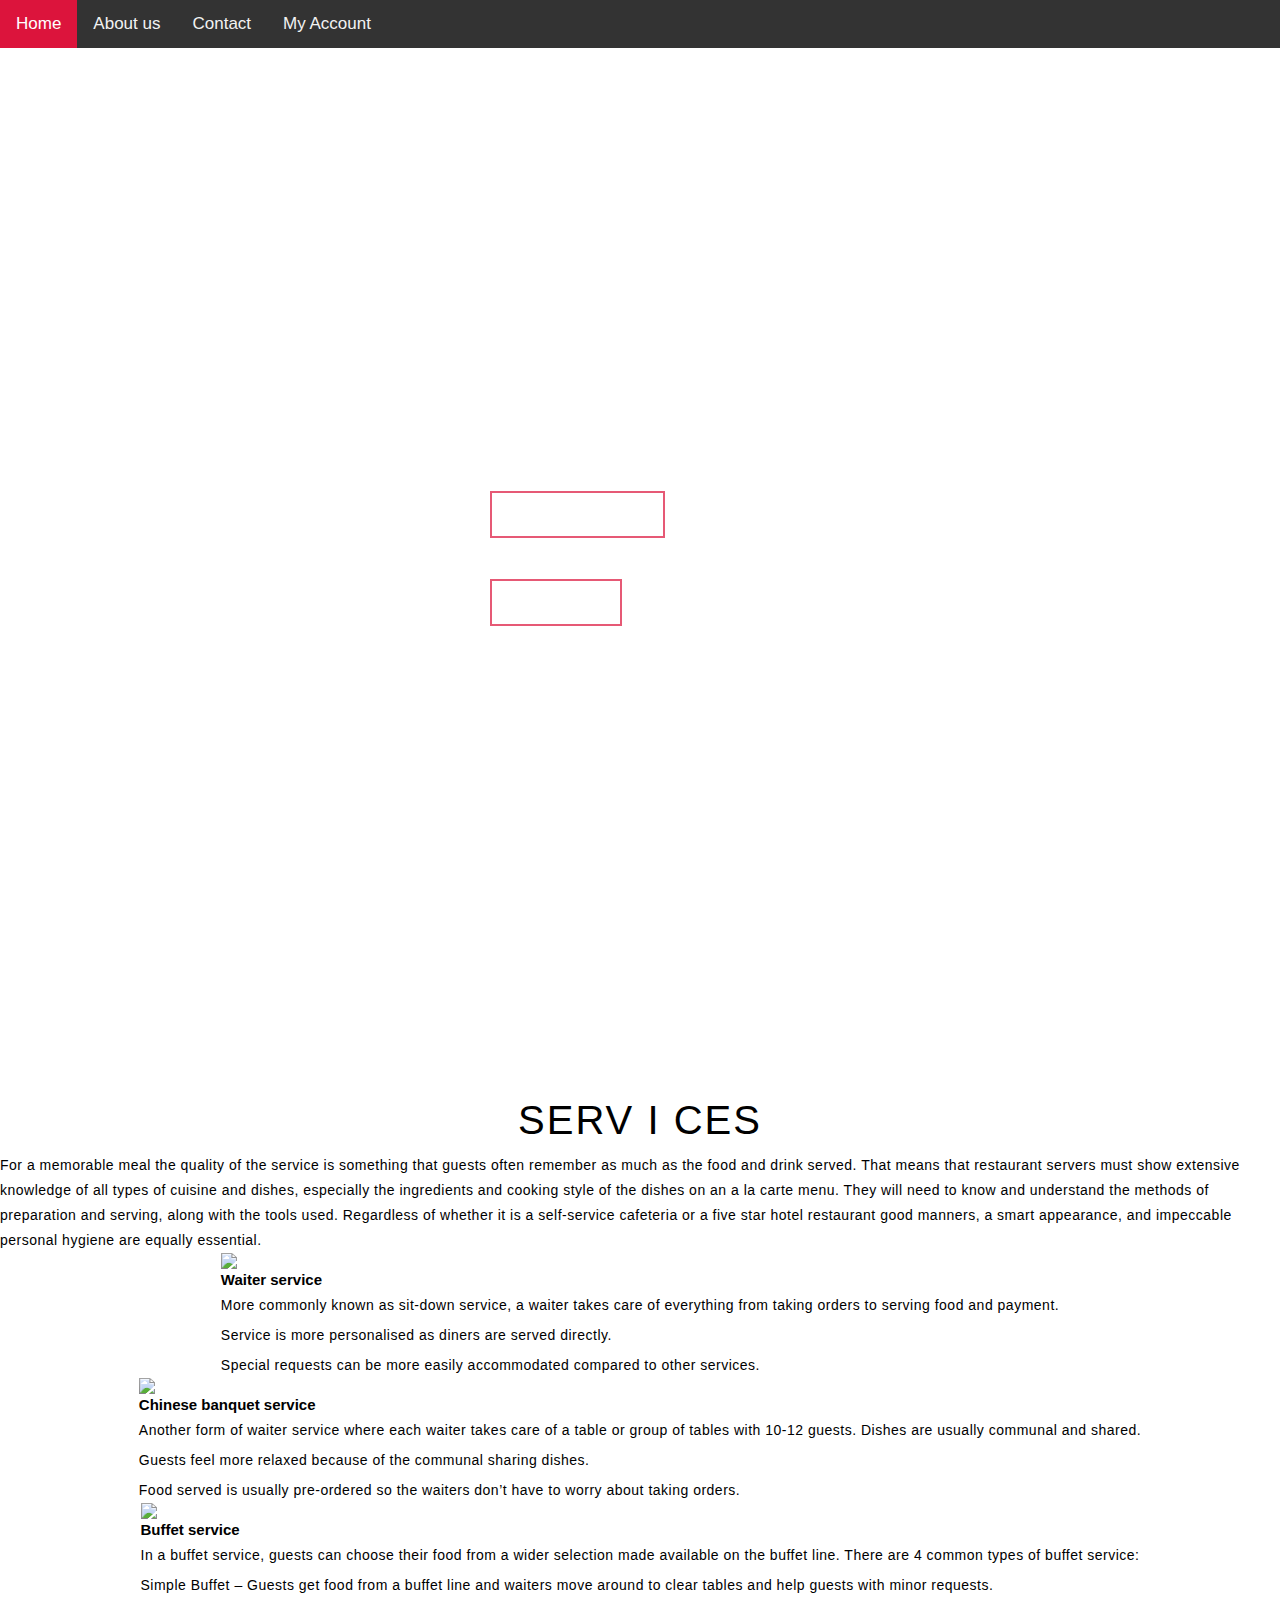
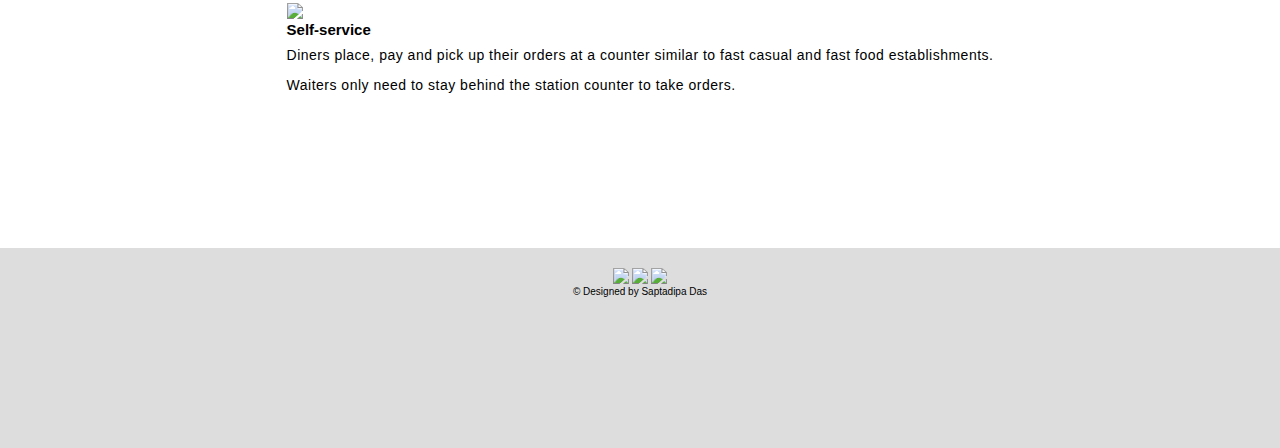
==== index.html @ 3738a531 "Add files via upload" ====
<!DOCTYPE html>
<html lang="en">
<head>
	<meta charset="utf-8">
	<meta name="viewport" content="width=device-width, initial-scale=1.0">
	<link rel="stylesheet"  href="style.css">
	<title>my website</title>
</head>
<body>
	<div class="topnav">
  <a class="active" href="#home">Home</a>
  <a href="aboutus.html">About us</a>
  <a href="#contact">Contact</a>
  <a href="login.html">My Account</a>
</div>
<section id="hero">
	<div class="hero container">
		<div>
			<h1>FOOD <span></span></h1>
			<h1>RESTAURANTS<span></span></h1>

			<a href="signup.html" type="button" class="cta">Register</a>
			<br>
		</br>
			<a href="login.html" type="button" class="cta">Login</a>
		</div>
	</div>
</section>

<section id="services">
	<div class="services container">
		<div class="service-top">
			<h1 class="section-title">Serv <span>i</span> ces</h1>
			<p>
				For a memorable meal the quality of the service is something that guests often remember as much as the food and drink served.

That means that restaurant servers must show extensive knowledge of all types of cuisine and dishes, especially the ingredients and cooking style of the dishes on an a la carte menu. They will need to know and understand the methods of preparation and serving, along with the tools used.

Regardless of whether it is a self-service cafeteria or a five star hotel restaurant good manners, a smart appearance, and impeccable personal hygiene are equally essential.</p>

		
		<div class="service-bottom">
			<div class="service-item">
			<div class="icon">	<img src="https://img.icons8.com/color/96/000000/kawaii-french-fries.png"/>
			</div>
			<h2>  Waiter service</h2>
		<p>More commonly known as sit-down service, a waiter takes care of everything from taking orders to serving food and payment.</p>
		<p>Service is more personalised as diners are served directly.
</p>
<p>Special requests can be more easily accommodated compared to other services.
</p>


</div>
		
		
			<div class="service-item">
			<div class="icon">	<img src="https://img.icons8.com/color/96/000000/kawaii-french-fries.png"/>
			</div>
			<h2>Chinese banquet service</h2>
			<p>Another form of waiter service where each waiter takes care of a table or group of tables with 10-12 guests. Dishes are usually communal and shared.
</p>
<p>Guests feel more relaxed because of the communal sharing dishes.</p>
<p>Food served is usually pre-ordered so the waiters don’t have to worry about taking orders.</p>
		</div>
		<div class="service-item">
				<div class="icon"><img src="https://img.icons8.com/color/96/000000/kawaii-french-fries.png"/>
			</div>
			<h2>Buffet service</h2>
			<p>In a buffet service, guests can choose their food from a wider selection made available on the buffet line. There are 4 common types of buffet service:</p>
			<p>Simple Buffet – Guests get food from a buffet line and waiters move around to clear tables and help guests with minor requests.<p>

		</div>
		<div class="service-item">
				<div class="icon"><img src="https://img.icons8.com/color/96/000000/kawaii-french-fries.png"/>
			</div>
			<h2> Self-service</h2>
			<p>Diners place, pay and pick up their orders at a counter similar to fast casual and fast food establishments.
</p>
<p>Waiters only need to stay behind the station counter to take orders.
</p>
</div>
</div>

	</div>
</section>

<section> <div class="footer">
    <div class="footer-content">
      <div class="footer-section about"></div>
      <div class="footer-section links">
      	<img src="https://img.icons8.com/doodle/96/000000/old-twitter-logo.png"/>
<img src="https://img.icons8.com/doodle/96/000000/facebook-circled.png"/>
<img src="https://img.icons8.com/color/96/000000/google-plus-squared.png"/>

      </div>
      <div class="footer-section content-form"></div>
    </div>


    <div class="footer-bottom">
      &copy; Designed by Saptadipa Das
    </div>
  </div>
</section>
</body>
</html>
---- style.css ----
.topnav {
  overflow: hidden;
  background-color: #333;
}
.topnav a {
  float: left;
  color: #f2f2f2;
  text-align: center;
  padding: 14px 16px;
  text-decoration: none;
  font-size: 17px;
}
.topnav a:hover {
  background-color: crimson;
  color: black;
}
.topnav a.active {
  background-color:crimson ;
  color: white;
}
.main {
  margin-left: 160px; 
  font-size: 28px; 
  padding: 0px 10px;
}
@media screen and (max-height: 450px) {
  .sidenav {padding-top: 15px;}
  .sidenav a {font-size: 18px;}
}
.footer {
  padding: 20px;
  text-align: center;
  background: #ddd;
  width: inherit;
  height: 200px;

}



@import url('https://fonts.googleapis.com/css?family=Montserrat:300,400,700&display=swap');
*{
	padding: 0;
	margin: 0;
	box-sizing: border-box;
}
html{
	font-size: 10px;
	font-family: 'Montserrat', sans-serif;
}

a{
	text-decoration: none;

}
.container{
	min-height: 100vh;
	width: 100%;
	display: flex;
	align-items: center;
	justify-content: center;
}

#hero{
	background-image: url(./img/43.jpg);
	background-size: cover;
	background-position: top center;
	position: relative;
	opacity: .7;
	z-index: 1;
}
#hero::after{
	content: ;
	position: absolute;
	left: 0;
	top: 0;
	height: 100%;
	width: 100%;
	background-color: black;
	
	z-index: -1;
	}
	#hero .hero{
		max-width: 1200px;
		margin: 0 auto;
		padding: 0 50px;
		justify-content: 50px;
	}
	#hero h1{
		display: block;
		width: fit-content;
		font-size: 4rem;
		position: relative;
		color: transparent;
		animation: text_reveal .5s ease forwards;
		animation-delay: 1s;
	}
	#hero h1:nth-child(1){
		animation-delay: 1s;
	}
	#hero h1:nth-child(2){
		animation: text_reveal_name .5s ease forwards;
		animation-delay: 2s;
	}
	
	#hero h1 span{
		position: absolute;
		top: 0;
		left: 0;
		height: 100%;
		width: 0;
		background-color: crimson;
		animation: text_reveal_box 1s ease;
		animation-delay: .5s;
	}
	#hero h1:nth-child(1)span{
		animation-delay: 0.5s;
	}
	#hero h1:nth-child(2)span{
		animation-delay: 1.5s;
	}
	
	#hero .cta{
		display: inline-block;
		padding: 10px 30px;
		color: white;
		background-color: transparent;
		border: 2px solid crimson;
		font-size: 2rem;
		text-transform: uppercase;
		letter-spacing: .1rem;
		margin-top: 30px;
		transition: .3s ease ;
		transition-property: background-color, color;
	}
	#hero .cta:hover{
		color: white;
		background-color: crimson;
	}l

	#services{

	}
	#services.services{
		flex-direction: column;
		text-align: center;
		max-width: 1500px;
		margin: 0 auto;
		padding: 100px  0;
	}
	#services .section-title{
		font-size: 4rem;
		font-weight: 300;
		color: black;
		margin-bottom: 10px;
		text-transform: uppercase;
		letter-spacing: .2rem;
		text-align: center;
	}
	#services.section-title span{
		color: crimson;
	}
#services .service-top p{
	font-size: 1.4rem;
	margin-top: 5px;
	line-height: 2.5rem;
	font-weight: 300;
	letter-spacing: .05rem;
}
#services .service-bottom{
	display: flex;
	align-items: center;
	justify-content: center;
	flex-wrap: wrap;
}
#services.service-item{
	flex-basis: 80%;
	display: flex;
	align-items: flex-start;
	justify-content: center;
	flex-direction: column;
	padding: 30px;
	border-radius: 10px;
	background-image: url(.img/41.jpg);
	background-size: cover;
	margin: 10px 5%;
}

	@keyframes text_reveal_box{
		50%{
			width: 100%;
			left: 0;
		}
		100%{
			width: 0;
			left: 100%;
		}
	}
	@keyframes text_reveal{
		
		100%{
			color: white;
		}
	}
	@keyframes text_reveal_name{
		
		100%{
			color: crimson;
			font-weight: 500;
		}
	}
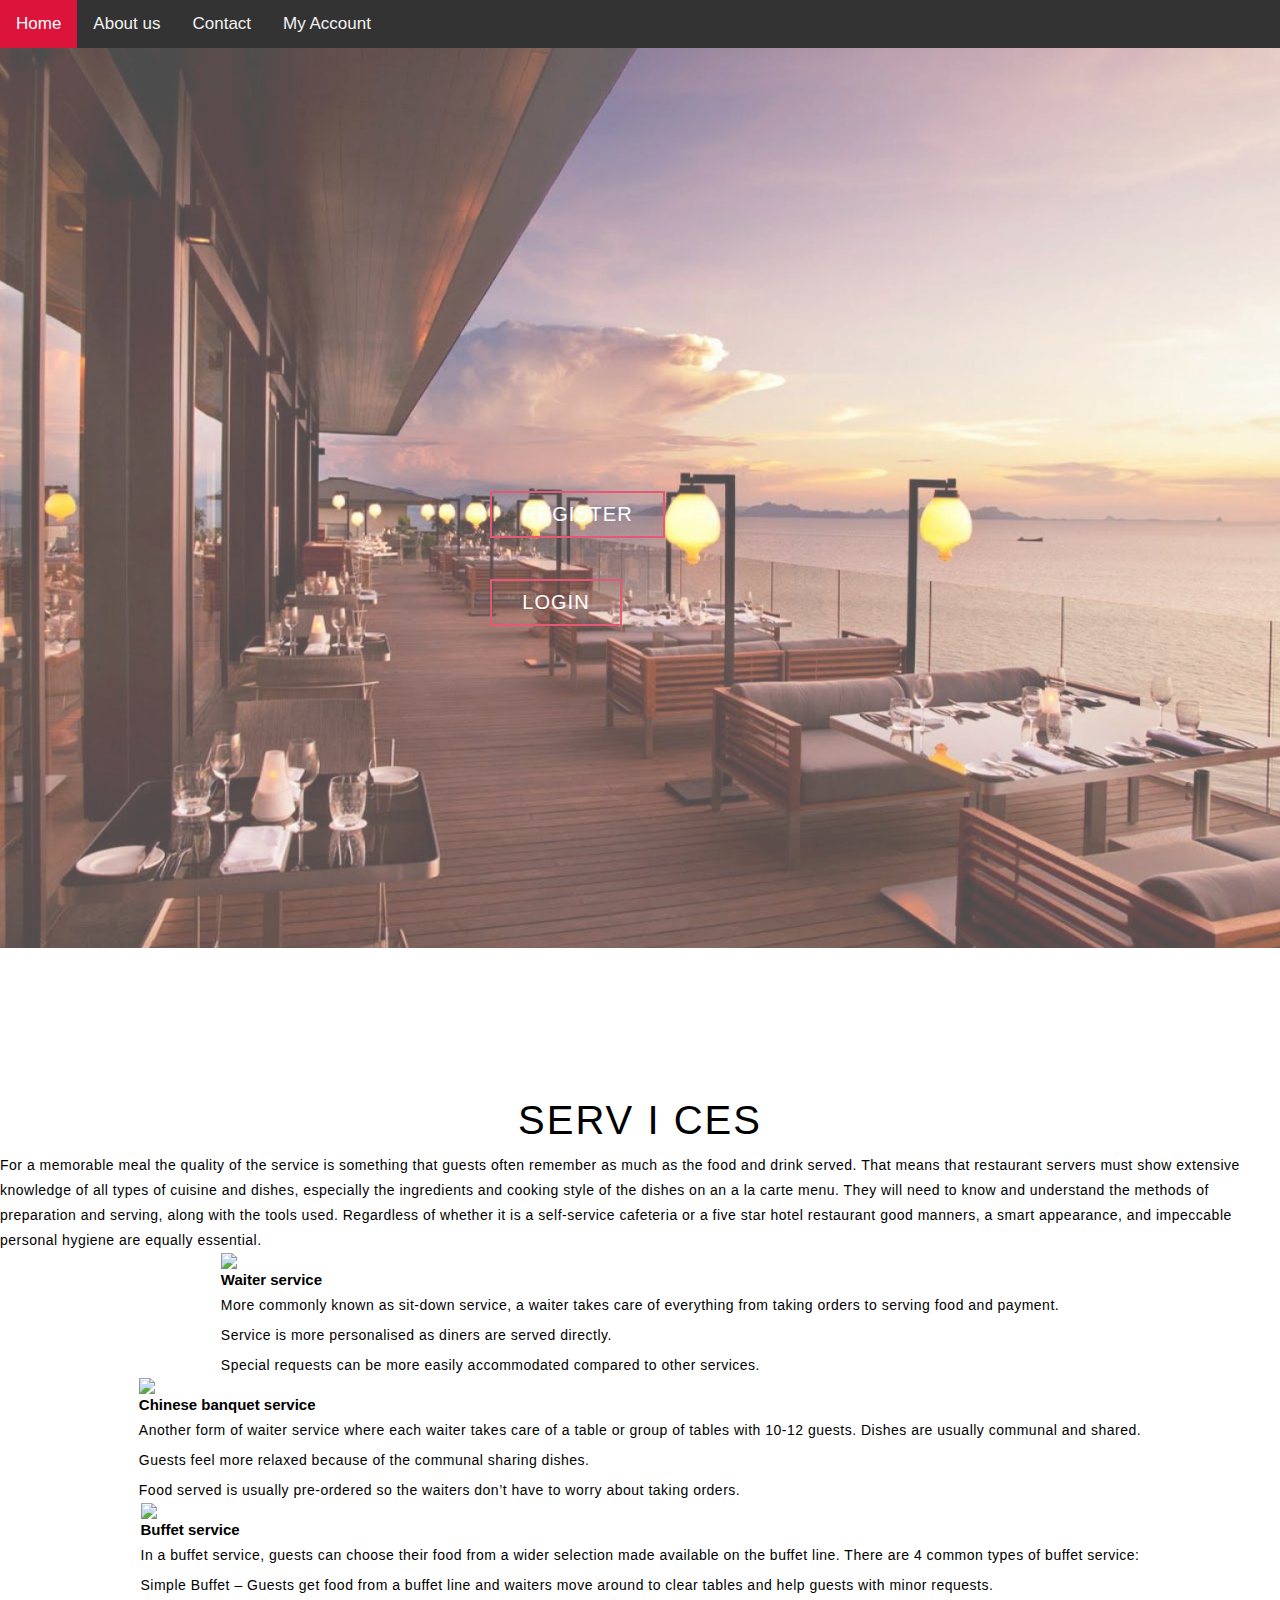
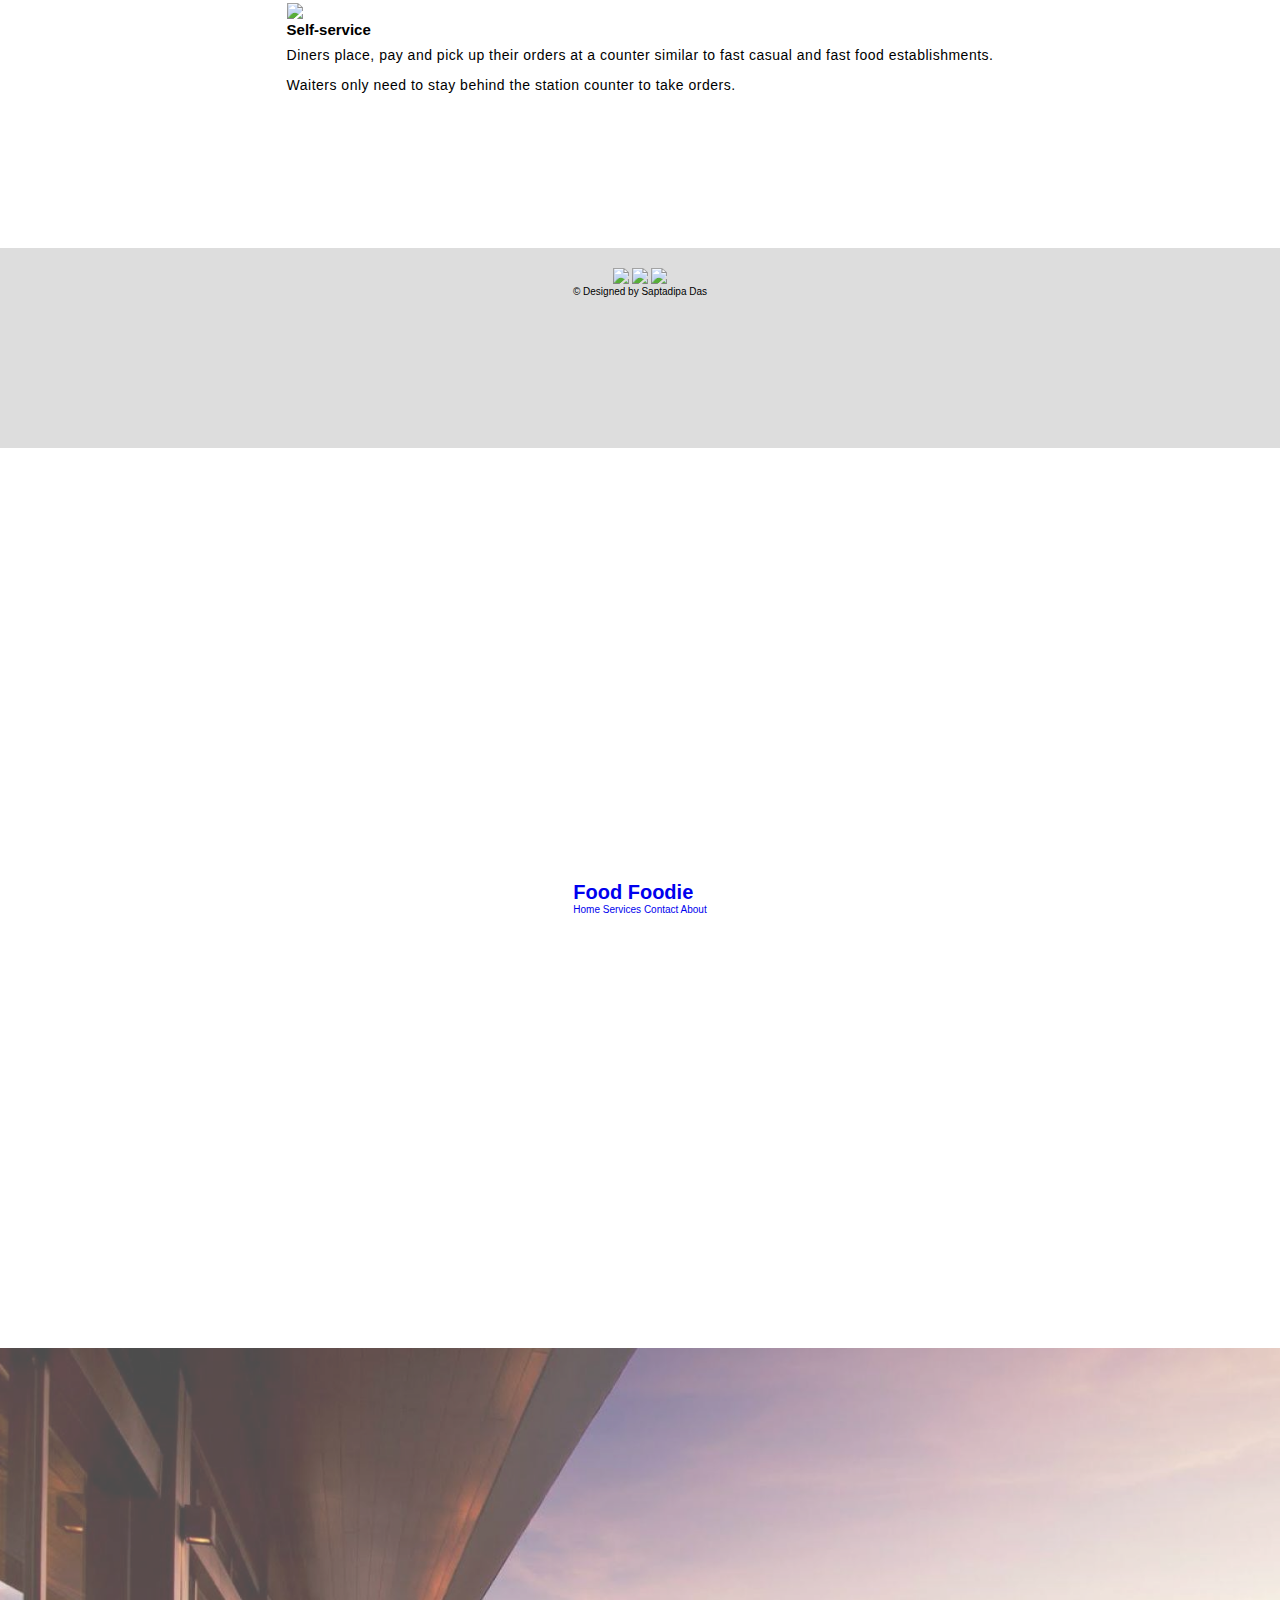
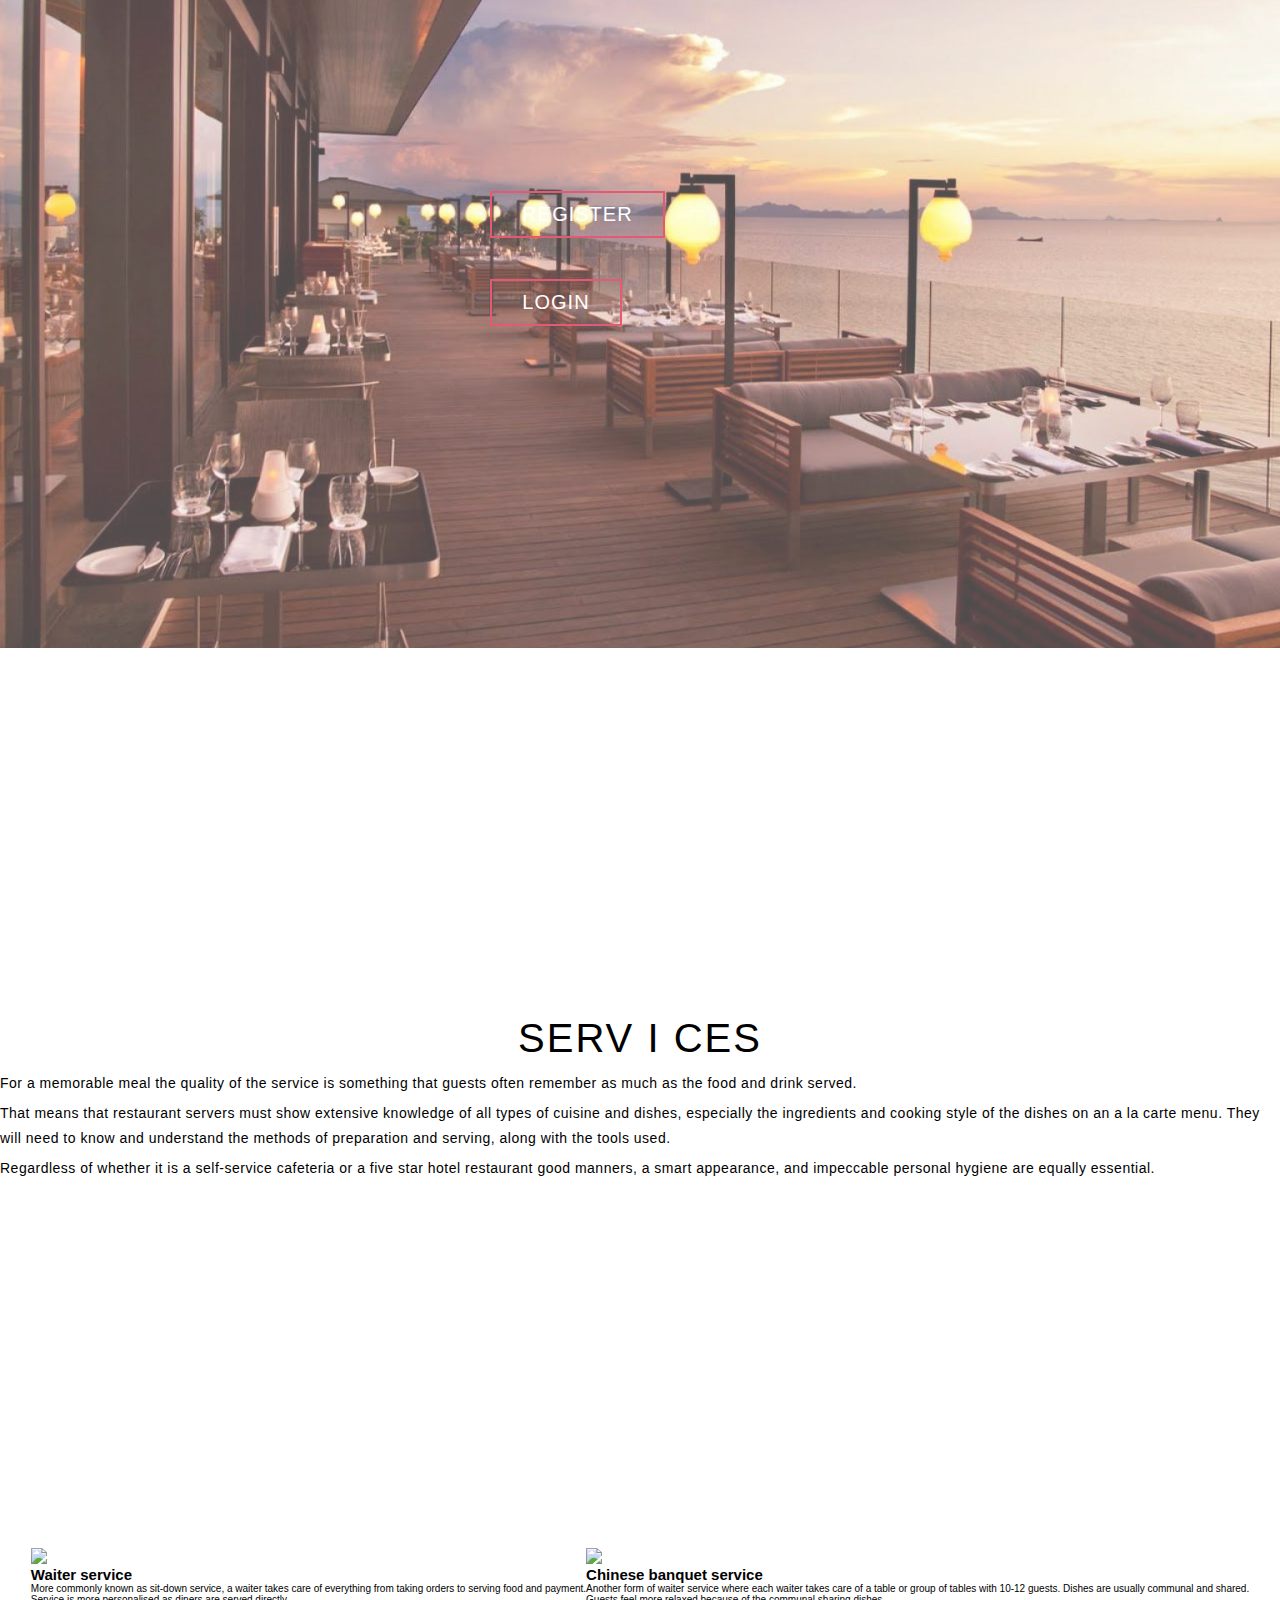
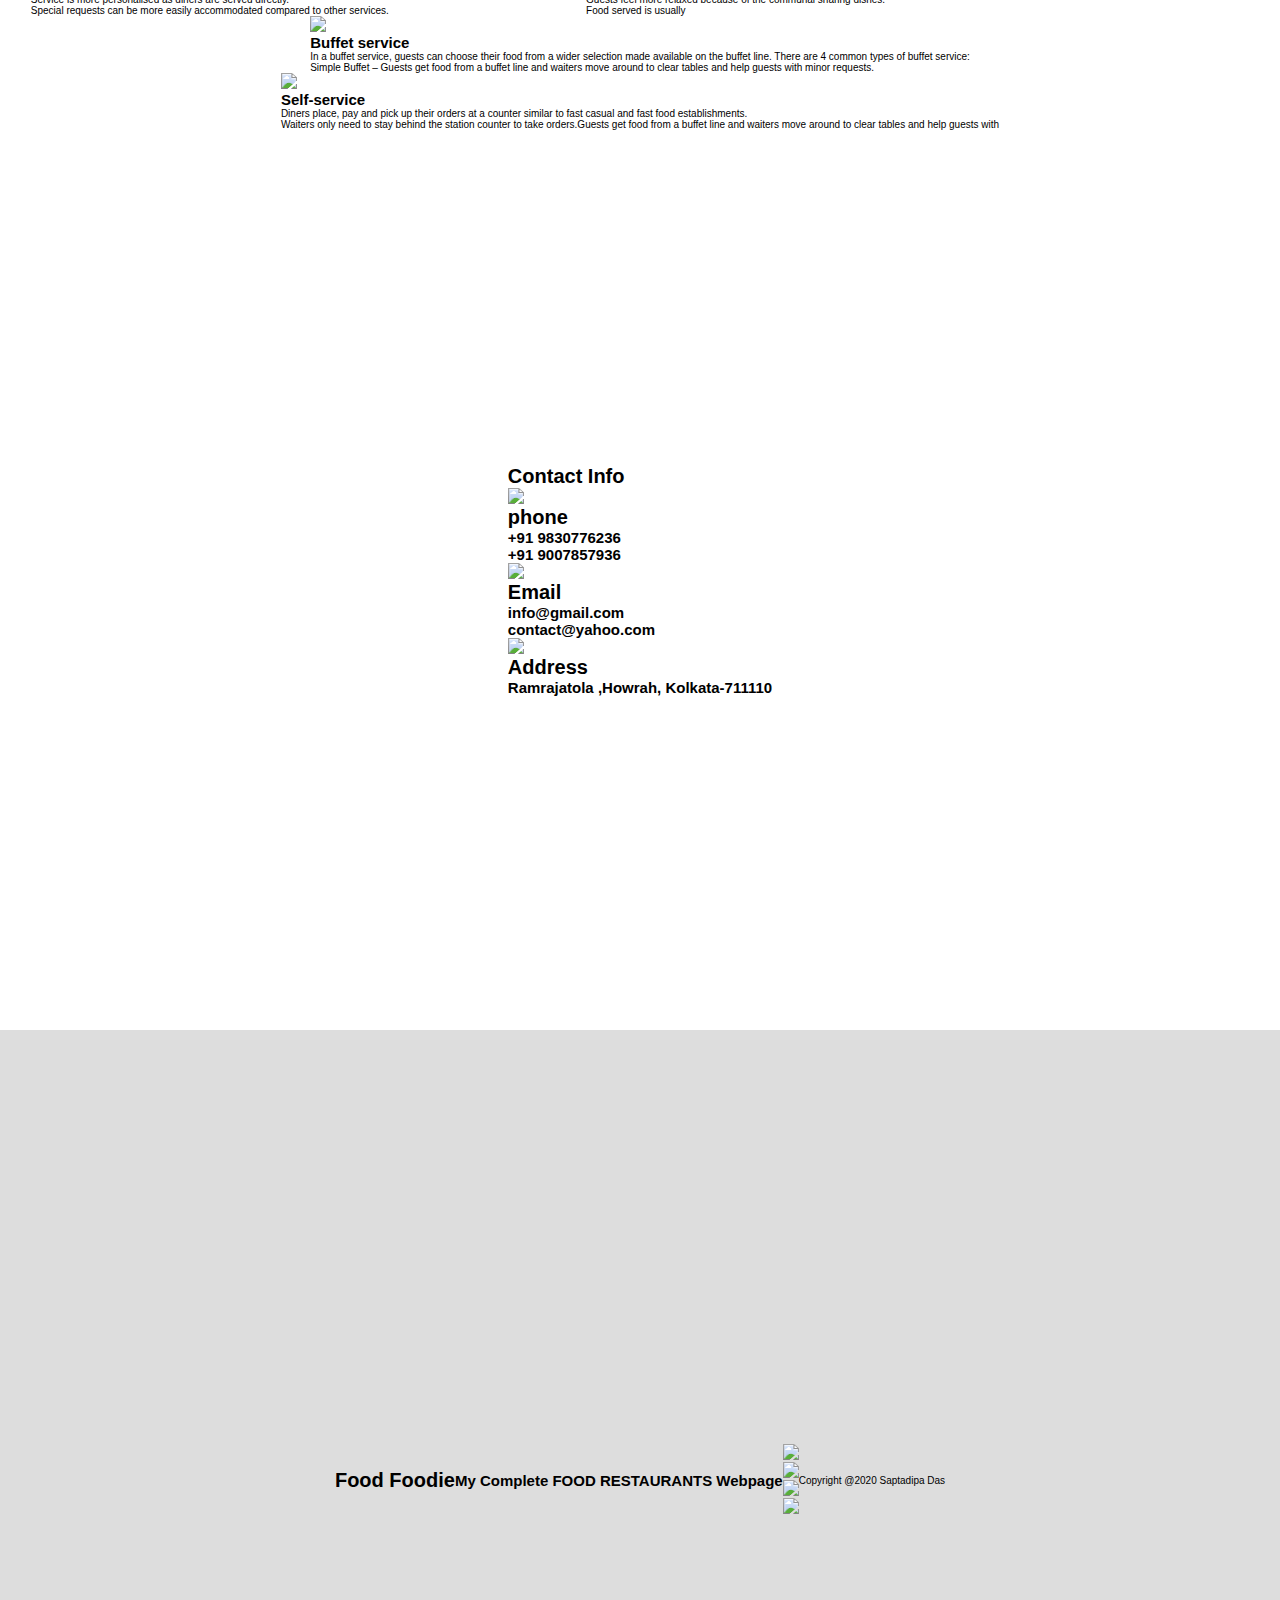
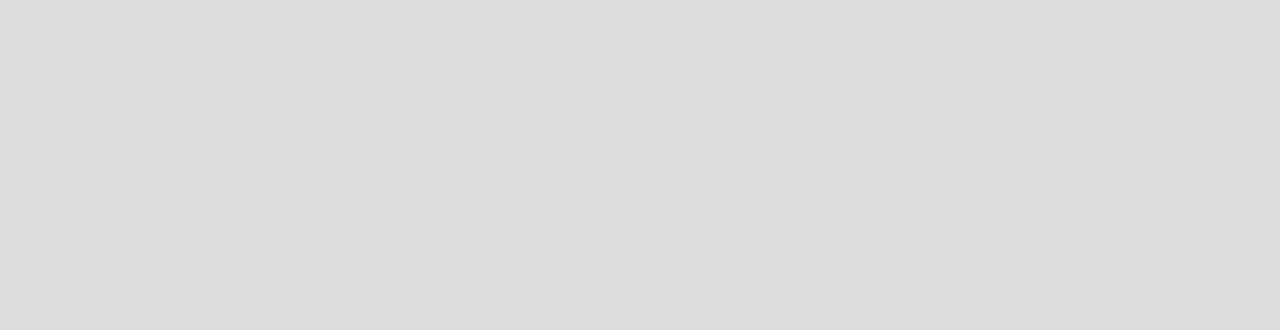
==== commit e668553b: "Update index.html" ====
--- a/index.html
+++ b/index.html
@@ -105,3 +105,176 @@
 </section>
 </body>
 </html>
+<!DOCTYPE html>
+<html lang="en">
+<head>
+	<meta charset="utf-8">
+	<meta name="viewport" content="width=device-width, initial-scale=1.0">
+	<meta http-equiv="X-UA-Compatible" content="ie=edge">
+
+	<link rel="stylesheet"  href="style.css">
+	<title>my website</title>
+</head>
+<body>
+	
+		<section id="header">
+	<div class="header container">
+		<div class="nav-bar">
+			<div class="brand">
+				<a href="#hero"><h1><span>F</span>ood <span>F</span>oodie</h1></a>
+	</div>
+	<div class="nav-list">
+		<div class="hamburger"><div class="bar"></div></div>
+		
+	<div class="pill-nav">
+  <a class="active" href="#home">Home</a>
+  <a href="#services">Services</a>
+  <a href="#contact">Contact</a>
+  <a href="#about">About</a>
+</div>
+</div>
+</section>
+
+
+<section id="hero">
+	<div class="hero container">
+		<div>
+			<h1>FOOD <span></span></h1>
+			<h1>RESTAURANTS<span></span></h1>
+
+			<a href="signup.html" type="button" class="cta">Register</a>
+			<br>
+		</br>
+			<a href="login.html" type="button" class="cta">Login</a>
+		</div>
+	</div>
+</section>
+
+<section id="services">
+	<div class="services container">
+		<div class="service-top">
+			<h1 class="section-title">Serv <span>i</span> ces</h1>
+			<p>
+				For a memorable meal the quality of the service is something that guests often remember as much as the food and drink served.</p>
+
+<p>That means that restaurant servers must show extensive knowledge of all types of cuisine and dishes, especially the ingredients and cooking style of the dishes on an a la carte menu. They will need to know and understand the methods of preparation and serving, along with the tools used.</p>
+
+<p>Regardless of whether it is a self-service cafeteria or a five star hotel restaurant good manners, a smart appearance, and impeccable personal hygiene are equally essential.</p>
+</div>
+	</div>	
+		<div class="service-bottom">
+			<div class="service-item">
+			<div class="icon">	<img src="https://img.icons8.com/color/96/000000/kawaii-french-fries.png">
+			</div>
+			<h2>  Waiter service</h2>
+		<p>More commonly known as sit-down service, a waiter takes care of everything from taking orders to serving food and payment.</p>
+		<p>Service is more personalised as diners are served directly.
+</p>
+<p>Special requests can be more easily accommodated compared to other services.
+</p>
+
+
+</div>
+		
+		
+			<div class="service-item">
+			<div class="icon">	<img src="https://img.icons8.com/color/96/000000/kawaii-french-fries.png">
+			</div>
+			<h2>Chinese banquet service</h2>
+			<p>Another form of waiter service where each waiter takes care of a table or group of tables with 10-12 guests. Dishes are usually communal and shared.
+</p>
+<p>Guests feel more relaxed because of the communal sharing dishes.</p>
+<p>Food served is usually </p>
+		</div>
+	
+		<div class="service-item">
+				<div class="icon">  <img src="https://img.icons8.com/color/96/000000/kawaii-french-fries.png">
+			</div>
+			<h2>Buffet service</h2>
+			<p>In a buffet service, guests can choose their food from a wider selection made available on the buffet line. There are 4 common types of buffet service:</p>
+			<p>Simple Buffet – Guests get food from a buffet line and waiters move around to clear tables and help guests with minor requests.<p>
+
+		</div>
+	
+		<div class="service-item">
+				<div class="icon">   <img src="https://img.icons8.com/color/96/000000/kawaii-french-fries.png">
+			</div>
+			<h2> Self-service</h2>
+			<p>Diners place, pay and pick up their orders at a counter similar to fast casual and fast food establishments.
+</p>
+<p>Waiters only need to stay behind the station counter to take orders.Guests get food from a buffet line and waiters move around to clear tables and help guests with 
+</p>
+</div>
+
+</div>
+	</div>
+</section>
+
+
+
+<section id="contact">
+	<div class="contact container">
+		<div class="contact-top">
+		<div><h1 class="section-title"> Contact <span>Info</span></h1>
+	
+		<div class="contact-items">
+			<div class="contact-item">
+				<div class="icon"><img src="https://img.icons8.com/bubbles/100/000000/phone.png"></div>
+				<div class="contact-info">
+					<h1>phone</h1>
+					<h2>+91 9830776236 </h2>
+					<h2>+91 9007857936 </h2>
+					</div>
+				</div>
+				<div class="contact-item">
+				<div class="icon"><img src="https://img.icons8.com/bubbles/100/000000/new-post.png"></div>
+				<div class="contact-info">
+					<h1>Email</h1>
+					<h2>info@gmail.com </h2>
+					<h2>contact@yahoo.com </h2>
+					</div>
+				</div>
+				<div class="contact-item">
+				<div class="icon"><img src="https://img.icons8.com/bubbles/100/000000/map-marker.png"></div>
+				<div class="contact-info">
+					<h1>Address</h1>
+					<h2>Ramrajatola ,Howrah, Kolkata-711110 </h2>
+					
+					</div>
+				</div>
+		
+		</div>
+	</div>
+	
+</section>
+
+<section id="footer">
+	<div class="footer container">
+		<div class="brand"><h1><span>F</span>ood <span>F</span>oodie</h1></div>
+		<h2>My Complete FOOD RESTAURANTS Webpage</h2>
+		<div class="social-icon">
+			<div class="social-item">
+				<a href="#"><img src="https://img.icons8.com/bubbles/100/000000/facebook-new.png"></a>
+			</div>
+			
+			<div class="social-item">
+				<a href="#"><img src="https://img.icons8.com/bubbles/100/000000/instagram-new.png"></a>
+			</div>
+			
+			<div class="social-item">
+				<a href="#"><img src="https://img.icons8.com/bubbles/100/000000/twitter.png"></a>
+			</div>
+			
+			<div class="social-item">
+				<a href="#"><img src="https://img.icons8.com/bubbles/100/000000/youtube.png"></a>
+			</div>
+			
+		</div>
+		<p>Copyright @2020 Saptadipa Das </p>
+	</div>
+	
+</section>
+
+
+</body>
+</html>
--- a/style.css
+++ b/style.css
@@ -62,7 +62,7 @@
 }
 
 #hero{
-	background-image: url(./img/43.jpg);
+	background-image: url(43.jpg);
 	background-size: cover;
 	background-position: top center;
 	position: relative;
--- a/style.css
+++ b/style.css
@@ -62,7 +62,7 @@
 }
 
 #hero{
-	background-image: url(./img/43.jpg);
+	background-image: url(43.jpg);
 	background-size: cover;
 	background-position: top center;
 	position: relative;
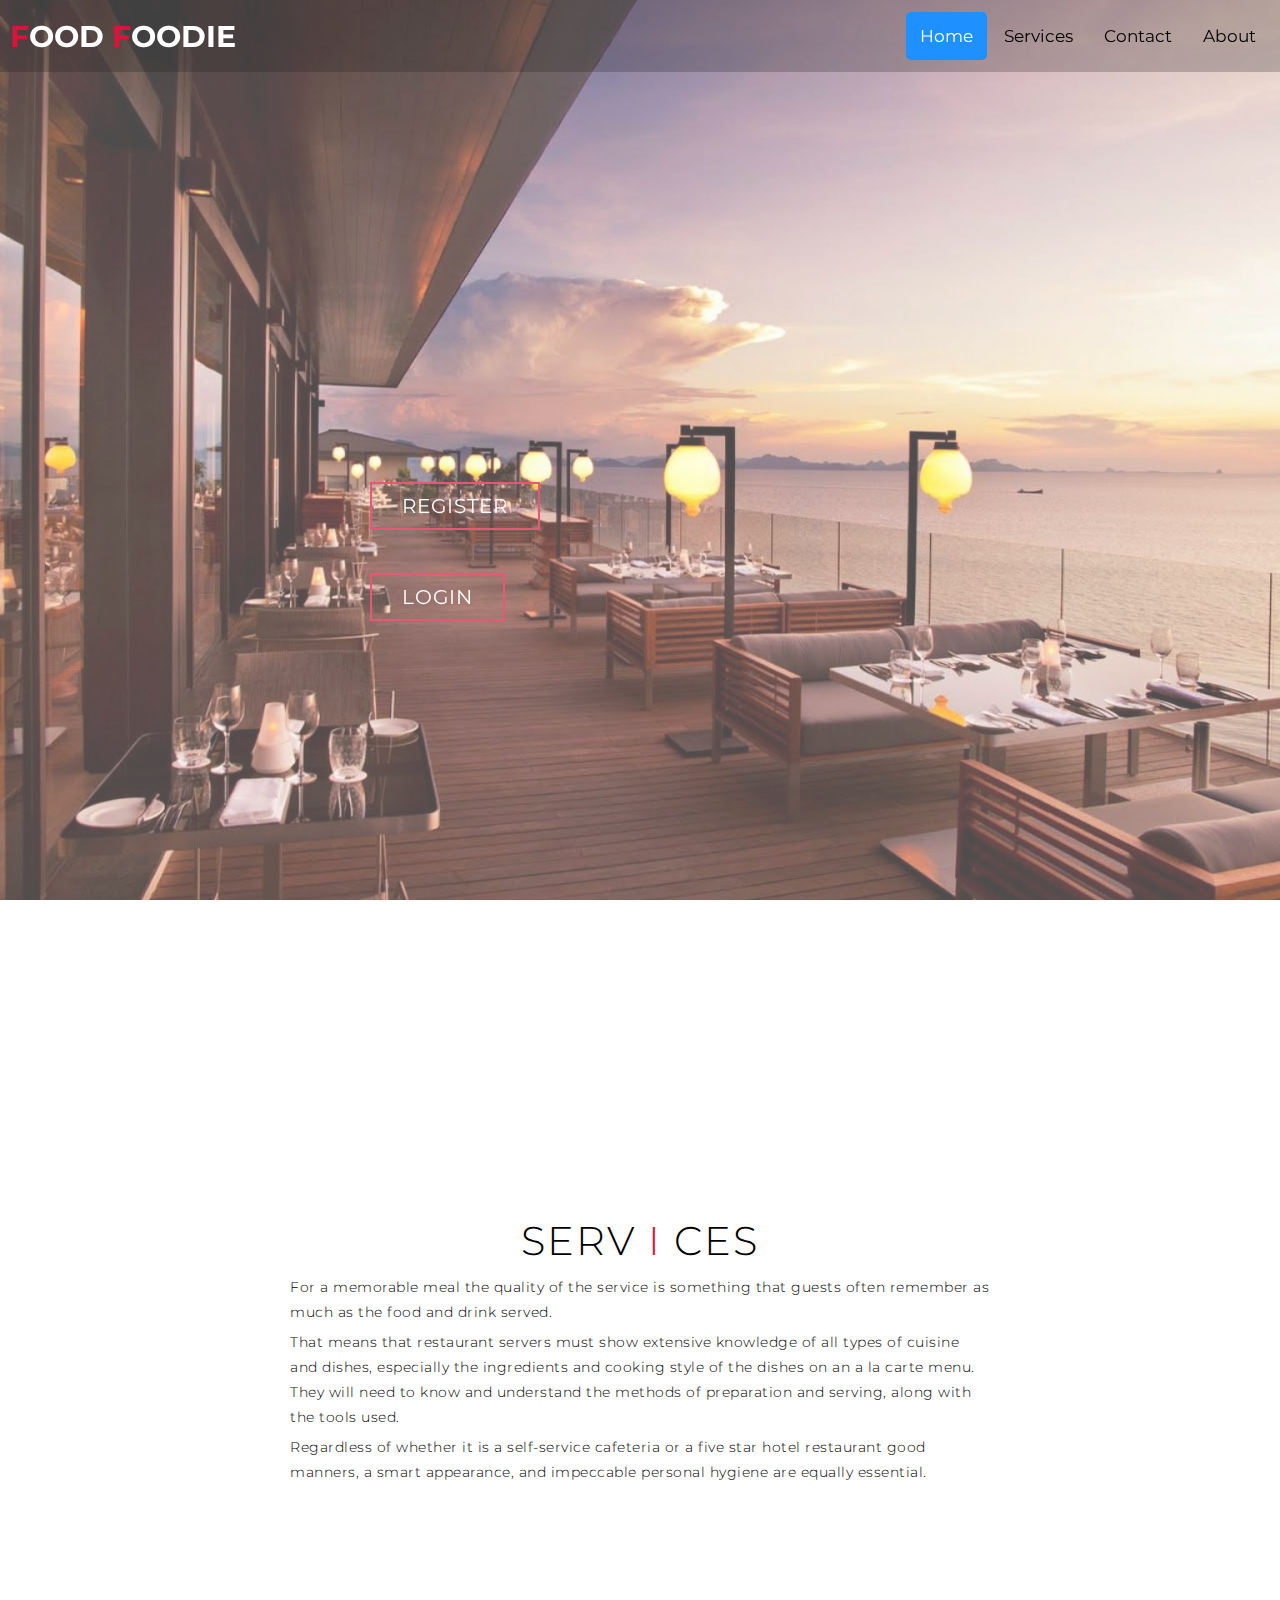
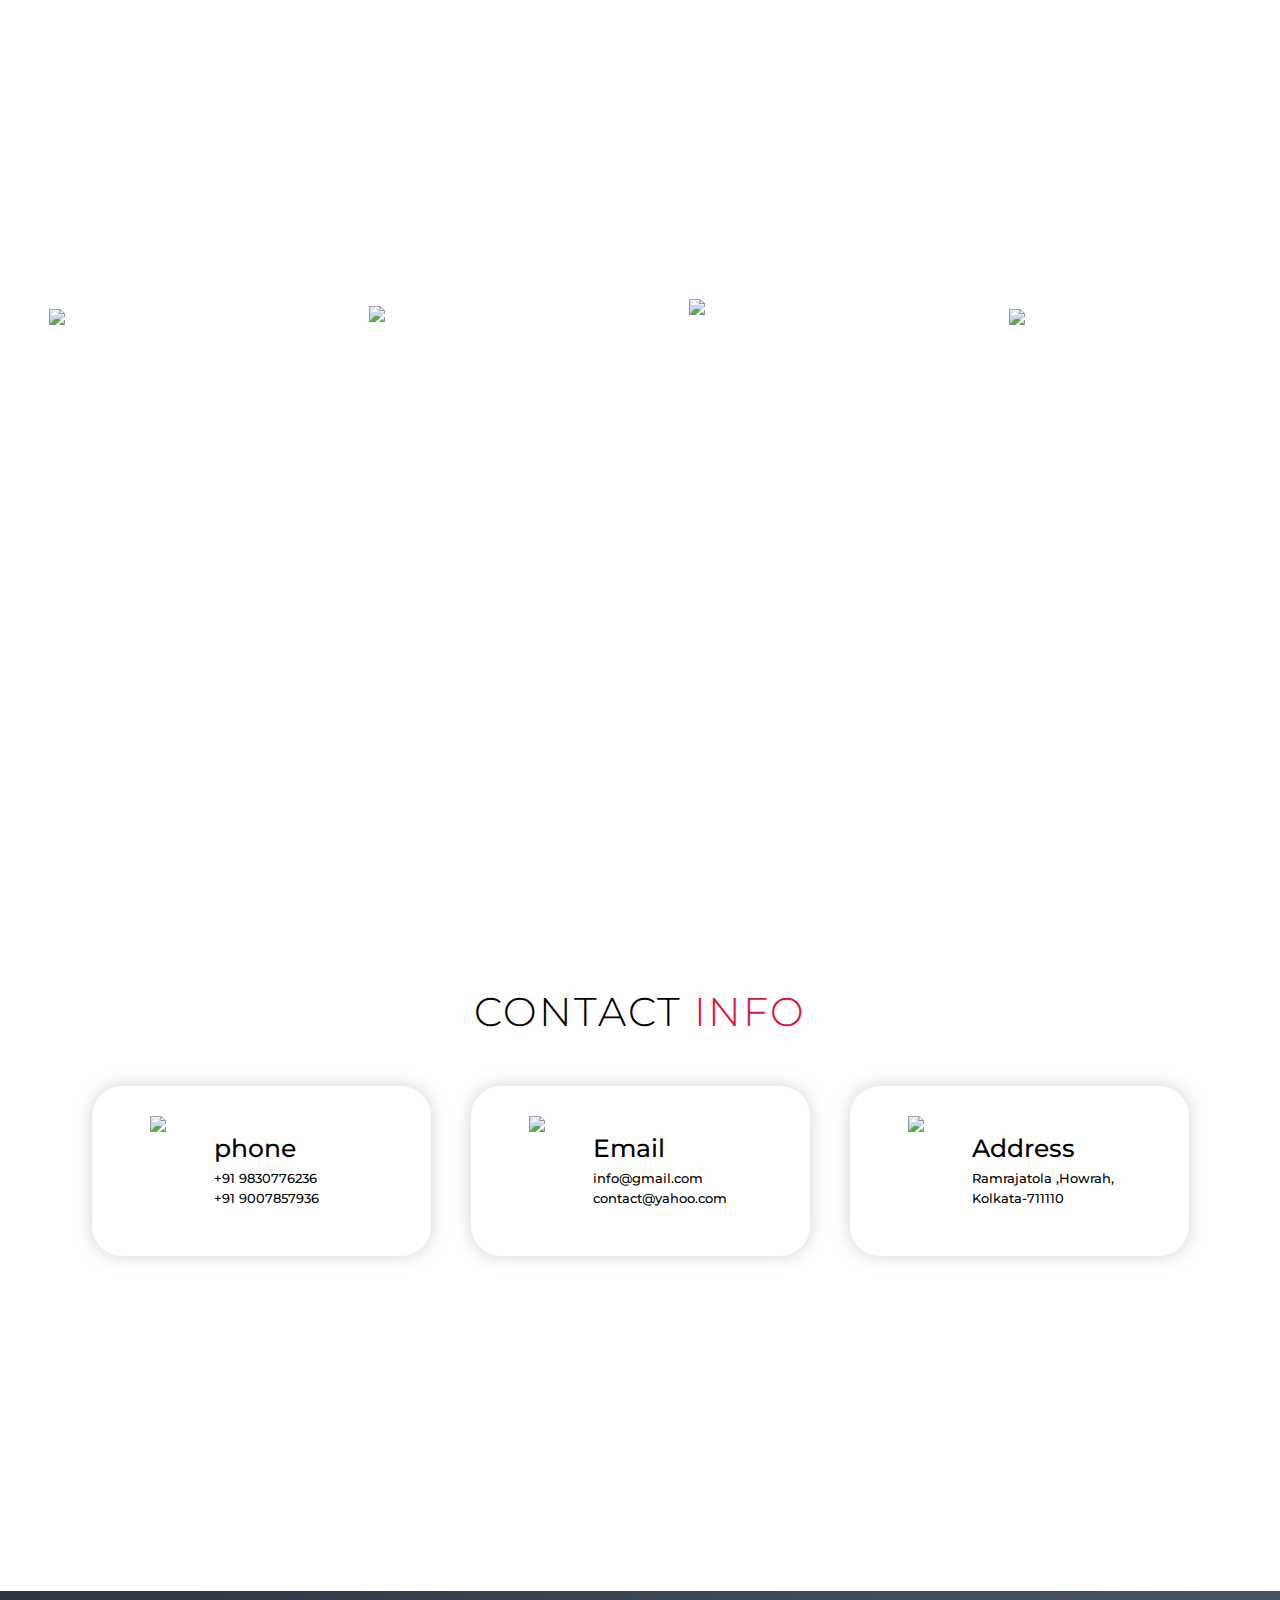
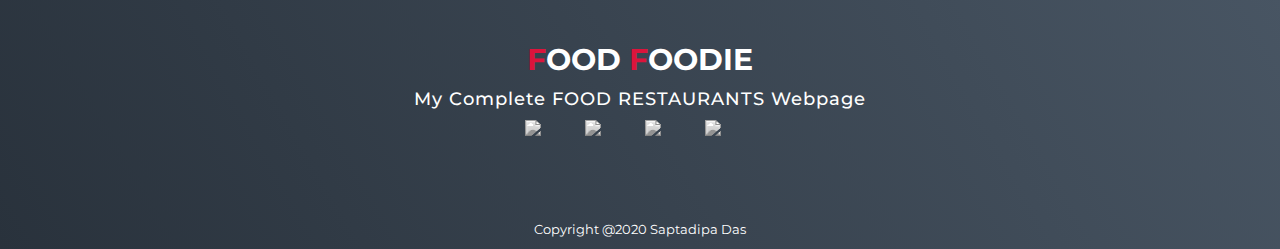
==== commit b9470d80: "Update index.html" ====
--- a/index.html
+++ b/index.html
@@ -1,110 +1,4 @@
-<!DOCTYPE html>
-<html lang="en">
-<head>
-	<meta charset="utf-8">
-	<meta name="viewport" content="width=device-width, initial-scale=1.0">
-	<link rel="stylesheet"  href="style.css">
-	<title>my website</title>
-</head>
-<body>
-	<div class="topnav">
-  <a class="active" href="#home">Home</a>
-  <a href="aboutus.html">About us</a>
-  <a href="#contact">Contact</a>
-  <a href="login.html">My Account</a>
-</div>
-<section id="hero">
-	<div class="hero container">
-		<div>
-			<h1>FOOD <span></span></h1>
-			<h1>RESTAURANTS<span></span></h1>
 
-			<a href="signup.html" type="button" class="cta">Register</a>
-			<br>
-		</br>
-			<a href="login.html" type="button" class="cta">Login</a>
-		</div>
-	</div>
-</section>
-
-<section id="services">
-	<div class="services container">
-		<div class="service-top">
-			<h1 class="section-title">Serv <span>i</span> ces</h1>
-			<p>
-				For a memorable meal the quality of the service is something that guests often remember as much as the food and drink served.
-
-That means that restaurant servers must show extensive knowledge of all types of cuisine and dishes, especially the ingredients and cooking style of the dishes on an a la carte menu. They will need to know and understand the methods of preparation and serving, along with the tools used.
-
-Regardless of whether it is a self-service cafeteria or a five star hotel restaurant good manners, a smart appearance, and impeccable personal hygiene are equally essential.</p>
-
-		
-		<div class="service-bottom">
-			<div class="service-item">
-			<div class="icon">	<img src="https://img.icons8.com/color/96/000000/kawaii-french-fries.png"/>
-			</div>
-			<h2>  Waiter service</h2>
-		<p>More commonly known as sit-down service, a waiter takes care of everything from taking orders to serving food and payment.</p>
-		<p>Service is more personalised as diners are served directly.
-</p>
-<p>Special requests can be more easily accommodated compared to other services.
-</p>
-
-
-</div>
-		
-		
-			<div class="service-item">
-			<div class="icon">	<img src="https://img.icons8.com/color/96/000000/kawaii-french-fries.png"/>
-			</div>
-			<h2>Chinese banquet service</h2>
-			<p>Another form of waiter service where each waiter takes care of a table or group of tables with 10-12 guests. Dishes are usually communal and shared.
-</p>
-<p>Guests feel more relaxed because of the communal sharing dishes.</p>
-<p>Food served is usually pre-ordered so the waiters don’t have to worry about taking orders.</p>
-		</div>
-		<div class="service-item">
-				<div class="icon"><img src="https://img.icons8.com/color/96/000000/kawaii-french-fries.png"/>
-			</div>
-			<h2>Buffet service</h2>
-			<p>In a buffet service, guests can choose their food from a wider selection made available on the buffet line. There are 4 common types of buffet service:</p>
-			<p>Simple Buffet – Guests get food from a buffet line and waiters move around to clear tables and help guests with minor requests.<p>
-
-		</div>
-		<div class="service-item">
-				<div class="icon"><img src="https://img.icons8.com/color/96/000000/kawaii-french-fries.png"/>
-			</div>
-			<h2> Self-service</h2>
-			<p>Diners place, pay and pick up their orders at a counter similar to fast casual and fast food establishments.
-</p>
-<p>Waiters only need to stay behind the station counter to take orders.
-</p>
-</div>
-</div>
-
-	</div>
-</section>
-
-<section> <div class="footer">
-    <div class="footer-content">
-      <div class="footer-section about"></div>
-      <div class="footer-section links">
-      	<img src="https://img.icons8.com/doodle/96/000000/old-twitter-logo.png"/>
-<img src="https://img.icons8.com/doodle/96/000000/facebook-circled.png"/>
-<img src="https://img.icons8.com/color/96/000000/google-plus-squared.png"/>
-
-      </div>
-      <div class="footer-section content-form"></div>
-    </div>
-
-
-    <div class="footer-bottom">
-      &copy; Designed by Saptadipa Das
-    </div>
-  </div>
-</section>
-</body>
-</html>
 <!DOCTYPE html>
 <html lang="en">
 <head>
--- a/style.css
+++ b/style.css
@@ -1,43 +1,3 @@
-.topnav {
-  overflow: hidden;
-  background-color: #333;
-}
-.topnav a {
-  float: left;
-  color: #f2f2f2;
-  text-align: center;
-  padding: 14px 16px;
-  text-decoration: none;
-  font-size: 17px;
-}
-.topnav a:hover {
-  background-color: crimson;
-  color: black;
-}
-.topnav a.active {
-  background-color:crimson ;
-  color: white;
-}
-.main {
-  margin-left: 160px; 
-  font-size: 28px; 
-  padding: 0px 10px;
-}
-@media screen and (max-height: 450px) {
-  .sidenav {padding-top: 15px;}
-  .sidenav a {font-size: 18px;}
-}
-.footer {
-  padding: 20px;
-  text-align: center;
-  background: #ddd;
-  width: inherit;
-  height: 200px;
-
-}
-
-
-
 @import url('https://fonts.googleapis.com/css?family=Montserrat:300,400,700&display=swap');
 *{
 	padding: 0;
@@ -141,12 +101,249 @@
 	#services{
 
 	}
-	#services.services{
+	#services.services
+
+@import url('https://fonts.googleapis.com/css?family=Montserrat:300,400,700&display=swap');
+*{
+	padding: 0;
+	margin: 0;
+	box-sizing: border-box;
+}
+html{
+	font-size: 10px;
+	font-family: 'Montserrat', sans-serif;
+}
+
+a{
+	text-decoration: none;
+
+}
+.brand h1{
+	font-size:3rem;
+	text-transform: uppercase;
+	color: white;
+}
+.brand h1 span{
+	color: crimson;
+
+}
+.container{
+	min-height: 100vh;
+	width: 100%;
+	display: flex;
+	align-items: center;
+	justify-content: center;
+}
+ img{
+	hyphens: 100%;
+	width: 100%;
+	object-fit: cover;
+}
+p{
+	color: white;
+	text-align: left;
+	font-size: 1.4rem;
+	line-height: 1.9rem;
+}
+#header {
+	position: fixed;
+	z-index: 1000;
+	left: 0;
+	top: 0;
+	width: 100vw;
+	height: auto;
+}
+#header .header
+{
+	min-height: 8vh;
+	background-color: rgba(31, 30, 30, 0.24);
+}
+.header .nav-bar {
+	display: flex;
+	align-items: center;
+	justify-content: space-between;
+	width: 100%;
+	height: 100%;
+	max-width: 1300px;
+	padding: 0 10px;
+}
+.pill-nav a {
+  display: inline-block;
+  color: black;
+  text-align: center;
+  padding: 14px;
+  text-decoration: none;
+  font-size: 17px;
+  border-radius: 5px;
+}
+.pill-nav a:hover {
+  background-color: #ddd;
+  color: black;
+}
+.pill-nav a.active {
+  background-color: dodgerblue;
+  color: white;
+}
+/*&#header .nav-list ul {
+list-style: none;
+position: absolute;
+background-color: rgb(31, 30, 30);
+width: 100vw;
+height: 100vh;
+left: 0;
+top: 0;
+display: flex;
+flex-direction: column;
+justify-content: center;
+align-items: center;
+z-index: 1;
+overflow-x: hidden;
+}
+#header .nav-list ul a{
+	font-size: 2.5rem;
+	font-weight: 500;
+	letter-spacing: .2rem;
+	text-decoration: none;
+	color: white;
+	text-transform: uppercase;
+	padding: 20px;
+	display: block;
+}
+#header .nav-list ul a::after{
+	position: absolute;
+	top: 50%;
+	left: 50%;
+	transform: translate(-50%, -50%);
+	color: rgba(240, 248, 255, 0.021);
+	font-size: 15rem;
+	letter-spacing: 50px;
+	z-index: -1;
+}
+#header .hamburger{
+	height: 60px;
+	width: 60px;
+	display: inline-block;
+	border: 3px solid white;
+	border-radius: 50%;
+	position: relative;
+	display: flex;
+	align-items: center;
+	justify-content: center;
+    z-index: 100;
+    cursor: pointer;
+}
+#header .hamburger .bar{
+	height: 2px;
+	width: 30px;
+	position: relative;
+	background-color: white;
+	z-index: -1;
+}
+#header .hamburger .bar::after,
+#header .hamburger .bar::before{
+	
+	position: absolute;
+	height: 100%;
+	width: 100%;
+	left: 0;
+	background-color: white;
+	transition:  .3s ease;
+	transition-property: top, bottom;
+}
+#header .hamburger .bar::after {
+	top: 8px;
+
+}
+#header .hamburger .bar::before {
+	bottom: 8px;
+}*/ 
+#hero{
+	background-image: url(43.jpg);
+	background-size: cover;
+	background-position: top center;
+	position: relative;
+	opacity: .7;
+	z-index: 1;
+}
+#hero::after{
+	
+	position: absolute;
+	left: 0;
+	top: 0;
+	height: 100%;
+	width: 100%;
+	background-color: black;
+	
+	z-index: -1;
+	}
+	#hero .hero{
+		max-width: 1200px;
+		margin: 0 auto;
+		padding: 0 50px;
+		justify-content: 50px;
+	}
+	#hero h1{
+		display: block;
+		width: fit-content;
+		font-size: 4rem;
+		position: relative;
+		color: transparent;
+		animation: text_reveal .5s ease forwards;
+		animation-delay: 1s;
+	}
+	#hero h1:nth-child(1){
+		animation-delay: 1s;
+	}
+	#hero h1:nth-child(2){
+		animation: text_reveal_name .5s ease forwards;
+		animation-delay: 2s;
+	}
+	
+	#hero h1 span{
+		position: absolute;
+		top: 0;
+		left: 0;
+		height: 100%;
+		width: 0;
+		background-color: crimson;
+		animation: text_reveal_box 1s ease;
+		animation-delay: .5s;
+	}
+	#hero h1:nth-child(1)span{
+		animation-delay: 0.5s;
+	}
+	#hero h1:nth-child(2)span{
+		animation-delay: 1.5s;
+	}
+	
+	#hero .cta{
+		display: inline-block;
+		padding: 10px 30px;
+		color: white;
+		background-color: transparent;
+		border: 2px solid crimson;
+		font-size: 2rem;
+		text-transform: uppercase;
+		letter-spacing: .1rem;
+		margin-top: 30px;
+		transition: .3s ease ;
+		transition-property: background-color, color;
+	}
+	#hero .cta:hover{
+		color: white;
+		background-color: crimson;
+	}
+
+	#services .container{
 		flex-direction: column;
 		text-align: center;
 		max-width: 1500px;
 		margin: 0 auto;
 		padding: 100px  0;
+	}
+	#services .service-top{
+		width: 700px;
+		max-margin: 0 auto;
 	}
 	#services .section-title{
 		font-size: 4rem;
@@ -157,10 +354,11 @@
 		letter-spacing: .2rem;
 		text-align: center;
 	}
-	#services.section-title span{
+	#services .section-title span{
 		color: crimson;
 	}
 #services .service-top p{
+	color: black;
 	font-size: 1.4rem;
 	margin-top: 5px;
 	line-height: 2.5rem;
@@ -172,8 +370,9 @@
 	align-items: center;
 	justify-content: center;
 	flex-wrap: wrap;
-}
-#services.service-item{
+	margin-top: 50px;
+}
+#services .service-item{
 	flex-basis: 80%;
 	display: flex;
 	align-items: flex-start;
@@ -181,9 +380,133 @@
 	flex-direction: column;
 	padding: 30px;
 	border-radius: 10px;
-	background-image: url(.img/41.jpg);
+	background-image: url(5.jpg);
 	background-size: cover;
 	margin: 10px 5%;
+	position: relative;
+	z-index: 1;
+	overflow: hidden;
+}
+#services .service-item::after {
+	position: absolute;
+	left: 0;
+	top: 0;
+	height: 100%;
+	width: 100%;
+}
+#services .service-bottom .icon {
+	height: 80px;
+	width: 80px;
+	margin-bottom: 20px;
+}
+#services .service-item h2{
+	font-size: 2rem;
+	color: white;
+	margin-bottom: 10px;
+	text-transform: uppercase;
+}
+#services .service-item p{
+	color: white;
+	text-align: left;
+	font-size: 1.4rem;
+	line-height: 1.9rem;
+}
+#contact .container{
+	flex-direction: column;
+	max-width: 1200px;
+	margin: 0 auto;
+}
+#contact .section-title{
+		font-size: 4rem;
+		font-weight: 300;
+		color: black;
+		margin-bottom: 10px;
+		text-transform: uppercase;
+		letter-spacing: .2rem;
+		text-align: center;
+	}
+	#contact .section-title span{
+		color: crimson;
+	}
+	#contact .contact-top{
+
+
+	}
+#contact .contact-items{
+	width: 400px;
+}
+#contact .contact-item{
+	width: 80%;
+	padding: 60%;
+	text-align: center;
+	border-radius: 30px;
+	padding: 30px;
+	margin: 30px;
+	display: flex;
+	justify-content:center;
+	align-items: center;
+	flex-direction: column;
+	box-shadow: 0px 0px 18px 0 #0000002c;
+	transition: .3s ease box-shadow;
+
+}
+#contact .contact-item:hover{
+	box-shadow: 0px 0px 5px 0 #0000002c;
+
+}
+#contact .icon{
+	width: 70px;
+	margin: 0 auto;
+	margin-bottom: 10px;
+}
+#contact .contact-info h1{
+	font-size:2.5rem;
+	font-weight:500;
+	margin-bottom: 5px;
+}
+#contact .contact-info h2{
+	font-size:1.3rem;
+	line-height: 2rem;
+	font-weight: 500;
+}
+
+#footer{
+	background-image: linear-gradient(60deg, #29323c 0%, #485563 100%);
+}
+#footer .footer{
+	min-height: 200px;
+	flex-direction: column;
+	padding-top: 50PX;
+	padding-bottom: 10PX;
+}
+#footer h2{
+	color: white;
+	font-weight: 500;
+	font-size: 1.8rem;
+	letter-spacing: .1rem;
+	margin-top: 10px;
+	margin-bottom: 10px;
+
+}
+#footer .social-icon{
+	display: flex;
+	margin-bottom: 50px;
+}
+#footer .social-item{
+	height: 50px;
+	width: 50px;
+	margin: 0 5px;
+}
+#footer .social-item img{
+	filter: grayscale(1);
+	transition: .3s ease filter;
+}
+#footer .social-item:hover img{
+	filter: grayscale(0);
+}
+#footer p{
+	color: white;
+	font-size: 1.3rem;
 }
 
 	@keyframes text_reveal_box{
@@ -209,5 +532,59 @@
 			font-weight: 500;
 		}
 	}
-
-
+	@media only screen and (min-width: 768px) {
+		.cta {
+			font-size: 2.5rem;
+			padding: 20px 60px;
+		}
+		h1 .section-title {
+			font-size: 6rem;
+		}
+		#hero h1{
+			font-size: 7rem;
+		}
+		#services .service-bottom .service-item{
+			flex-basis: 45%;
+			margin: 2.5%;
+		}
+		#contact .contact {
+			flex-direction: column;
+			padding: 100px 0;
+			align-items: center;
+			justify-content: center;
+			min-width: 20vh;
+		}
+		#contact .contact-items{
+			width: 100%;
+			display: flex;
+			flex-direction: row;
+			padding: 20px;
+			margin: 0;
+		}
+		#contact .contact-item{
+			margin: 20px;
+			flex-direction: row;
+		}
+		#contact .contact-item .icon{
+			height: 100px;
+			width: 100px;
+		}
+		#contact .contact-item .icon img{
+			object-fit: contain;
+		}
+		#contact .contact-item .contact-info {
+			width: 100%;
+			text-align: left;
+			padding-left: 20px;
+
+		}
+	}
+	@media only screen and (min-width: 1200px){
+	#services .service-bottom .service-item {
+		flex-basis: 22%;
+		margin: 1.5%;
+	}
+}
+
+
+
